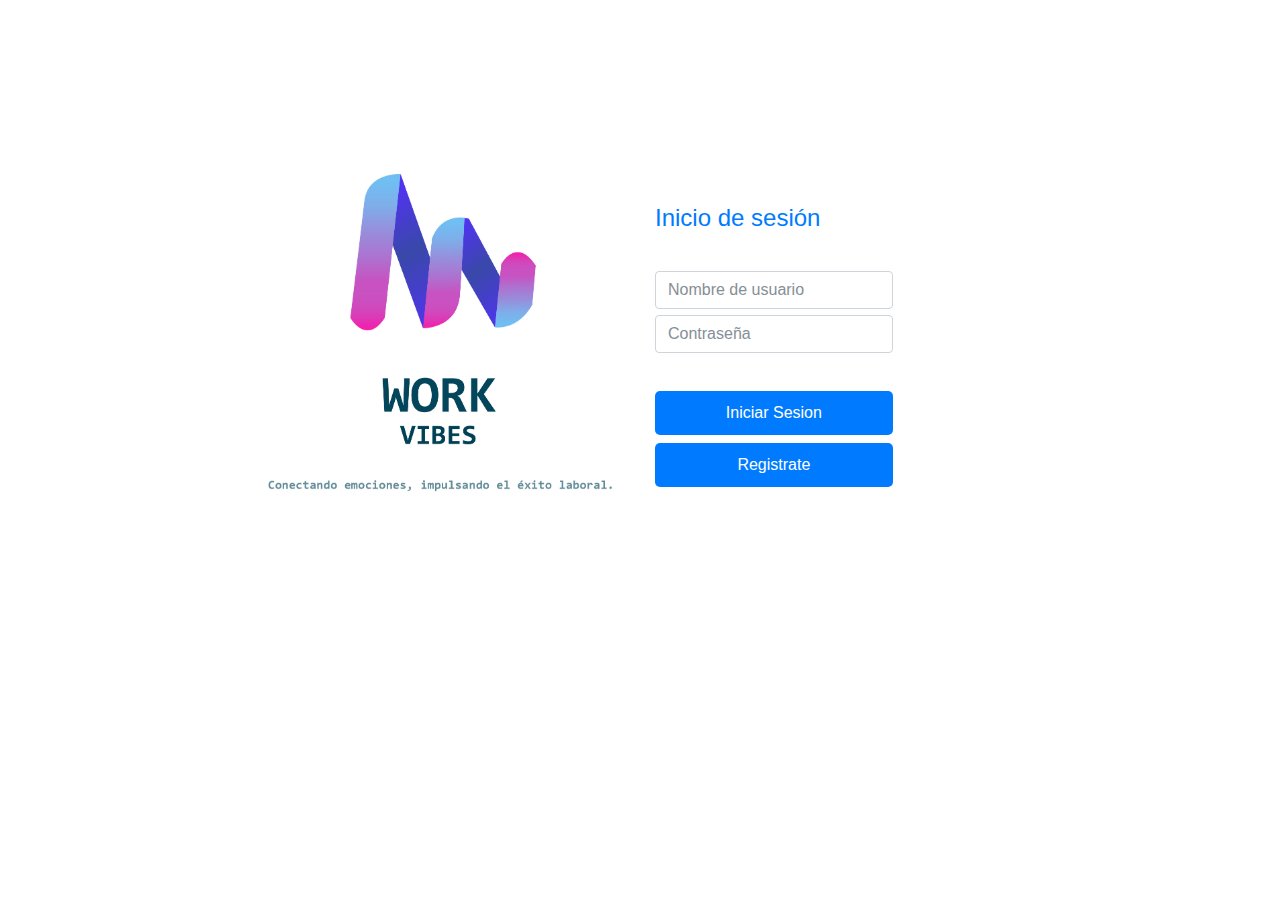
==== HTML/login.html @ 18ecb492 "Primer commit HTML" ====
<!DOCTYPE html>

<html lang="es">
<head>
	<meta charset="utf-8" />
	
	<title>WORK VIBES</title>
	
	<link rel="icon" type="image/png" href="imgs/fav_icon_WV.svg">
	<link rel="stylesheet" href="css/bootstrap.min.css">
	<link rel="stylesheet" href="css/estilos.css">
	<link href="https://fonts.googleapis.com/css?family=lato:300i,400,700&display=swap" rel="stylesheet">
	<link rel="stylesheet" href="fuentes_awesome/all.css">
	

    <script src="https://ajax.googleapis.com/ajax/libs/jquery/3.3.1/jquery.min.js"></script>
    <script src="https://maxcdn.bootstrapcdn.com/bootstrap/4.2.1/js/bootstrap.min.js"></script>

</head>
<body>
<br>
<div class="container" id="padding_container">
    <div class="row">
        <div class="col-12 col-md-6">
            <img src="imgs/Logo_WV.jpg" class="img_logo" alt="logo_mw">
        </div>
        <div class="col-12 col-md-6 inicio_Ses_Form">
            <h4>Inicio de sesión</h4>
            <br>
            <form action="" method="GET">
                <input type="text" placeholder="Nombre de usuario" class="form-control col-12 col-md-8"  id="nombre" name="nombre" required>
                <input type="text" placeholder="Contraseña" class="form-control col-12 col-md-8"  id="contraseña" name="Contraseña" required><br>
                <button type="button" class="form-control col-12 col-md-8"  id="btn_entrar" name="button" required>Iniciar Sesion</button>
                <a href="registro.html"><button type="button" class="form-control col-12 col-md-8"  id="btn_entrar" name="button" required>Registrate</button><br></a>
            </form>
            <!-- JAVASCRIPT BTN INCIAR SESION-->
        </div>
    </div>
</div>

</body>
</html>
---- HTML/css/estilos.css ----
/*CUERPO*/
.container {
    display: flex;
    flex-direction: column;
    align-items: center;
    justify-content: center;
}
.container-fluid {
 padding: 60px;
}

input{
    margin-top: 6px;
    margin-bottom: 6px;
}
#padding_container{
    padding-top: 150px;
}
.inicio_Ses_Form{
    padding-top: 30px;
}

#section_encargado{
    margin-top: 50px;
}

/*CAJAS FORMULARIO*/
#fecha{
    padding: 10px;
}
/*TEXTOS*/
h5{
    color: #007bff;
    padding: 5px;
    margin-bottom: 10px;
}
h4{
    color: #007bff
}
h3{
    padding-left: 60px;
    color: #007bff
}
.span_text{
    margin-right: 50px;
}
/*IMG*/
.img_logo {
    max-width: 100%;
    height: auto;
    max-height: 450px; /* Ajusta la altura máxima según lo necesites */
}
.logo_seccion{
    width: 25%;
}
/*BOTONES*/
#btn_entrar {
    margin-top: 8px;
    padding: 10px 20px;
    background-color: #007bff;
    color: #fff;
    border: none;
    border-radius: 5px;
    cursor: pointer;
}
#btn_next {
    margin-top: 20px;
    padding: 10px 20px;
    background-color: #007bff;
    color: #fff;
    border: none;
    border-radius: 5px;
    cursor: pointer;
}
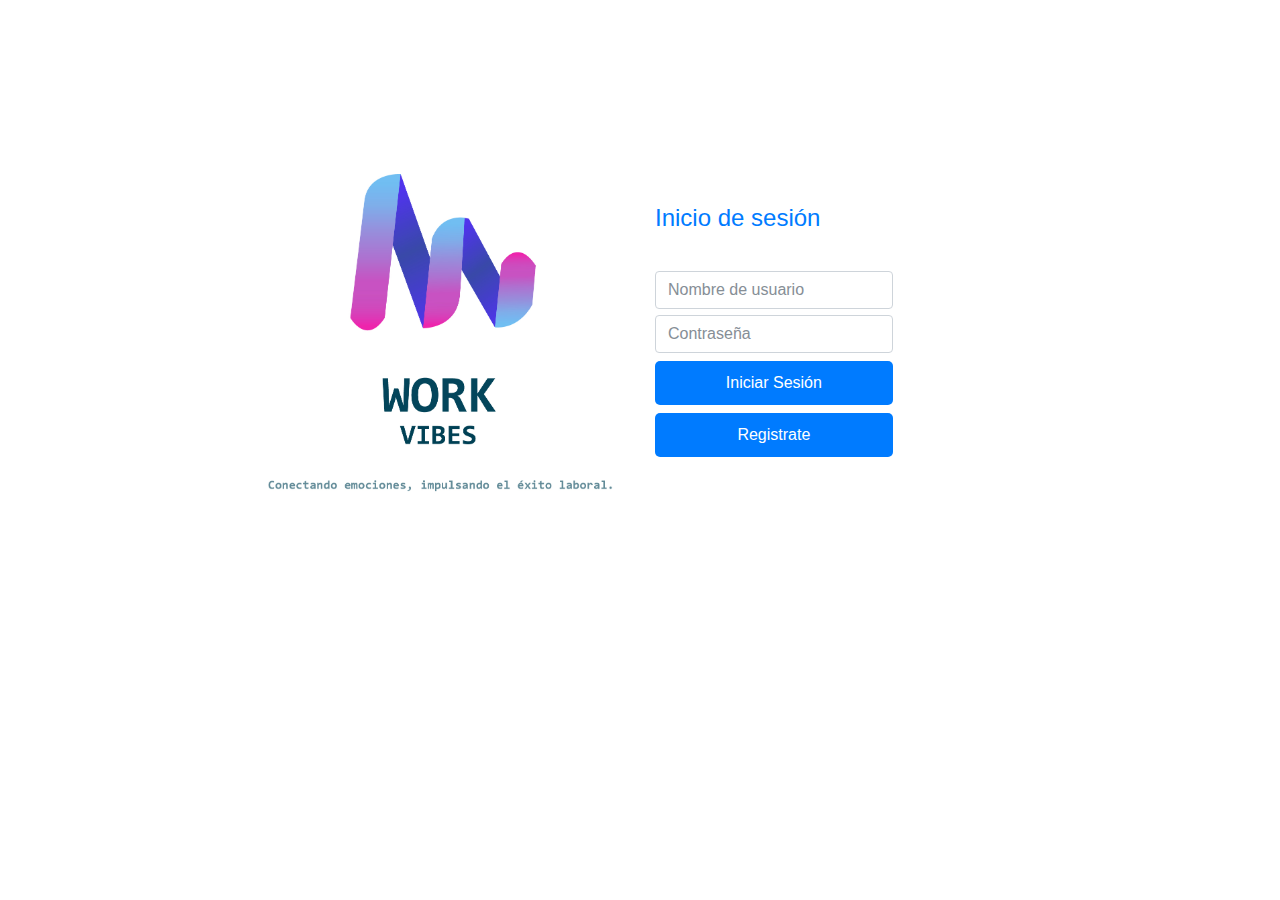
==== commit 62f23101: "Proyecto_juntado" ====
--- a/HTML/login.html
+++ b/HTML/login.html
@@ -11,7 +11,7 @@
 	<link rel="stylesheet" href="css/estilos.css">
 	<link href="https://fonts.googleapis.com/css?family=lato:300i,400,700&display=swap" rel="stylesheet">
 	<link rel="stylesheet" href="fuentes_awesome/all.css">
-	
+    <script src="js/Login.js"></script>
 
     <script src="https://ajax.googleapis.com/ajax/libs/jquery/3.3.1/jquery.min.js"></script>
     <script src="https://maxcdn.bootstrapcdn.com/bootstrap/4.2.1/js/bootstrap.min.js"></script>
@@ -27,10 +27,17 @@
         <div class="col-12 col-md-6 inicio_Ses_Form">
             <h4>Inicio de sesión</h4>
             <br>
-            <form action="" method="GET">
-                <input type="text" placeholder="Nombre de usuario" class="form-control col-12 col-md-8"  id="nombre" name="nombre" required>
-                <input type="text" placeholder="Contraseña" class="form-control col-12 col-md-8"  id="contraseña" name="Contraseña" required><br>
-                <button type="button" class="form-control col-12 col-md-8"  id="btn_entrar" name="button" required>Iniciar Sesion</button>
+            <form id="miFormulario" action="" method="GET">
+                <div>
+                    <input type="text" placeholder="Nombre de usuario" class="form-control col-12 col-md-8"  id="nombre" name="nombre" required>
+                    <span class="error-msg" id="nombre-error"></span>
+                </div>
+                <div>
+                    <input type="password" placeholder="Contraseña" class="form-control col-12 col-md-8"  id="contraseña" name="contraseña" required>
+                    <span class="error-msg" id="contraseña-error"></span>
+                </div>
+                
+                <button type="button" class="form-control col-12 col-md-8"  id="btn_entrar" name="button">Iniciar Sesión</button>
                 <a href="registro.html"><button type="button" class="form-control col-12 col-md-8"  id="btn_entrar" name="button" required>Registrate</button><br></a>
             </form>
             <!-- JAVASCRIPT BTN INCIAR SESION-->
--- a/HTML/css/estilos.css
+++ b/HTML/css/estilos.css
@@ -44,6 +44,12 @@
 .span_text{
     margin-right: 50px;
 }
+.text-area{
+    width:400px;
+    height:100px;
+    border: 2px solid gray;
+}
+
 /*IMG*/
 .img_logo {
     max-width: 100%;
@@ -52,6 +58,9 @@
 }
 .logo_seccion{
     width: 25%;
+}
+.emojis{
+width: 60%;
 }
 /*BOTONES*/
 #btn_entrar {
@@ -71,4 +80,27 @@
     border: none;
     border-radius: 5px;
     cursor: pointer;
-}+}
+.btn_emojis{
+    border: none;
+    border-radius: 5px;
+}
+
+/* Estilo para las cajas de texto cuando hay un error */
+input.error {
+    border: 1px solid red;
+}
+
+/* Estilo para los mensajes de error */
+
+.error-msg {
+    display: block;
+    color: red;
+    font-size: 12px;
+    margin-top: 4px;
+}
+
+.error {
+    color: red;
+    font-size: 12px;
+}
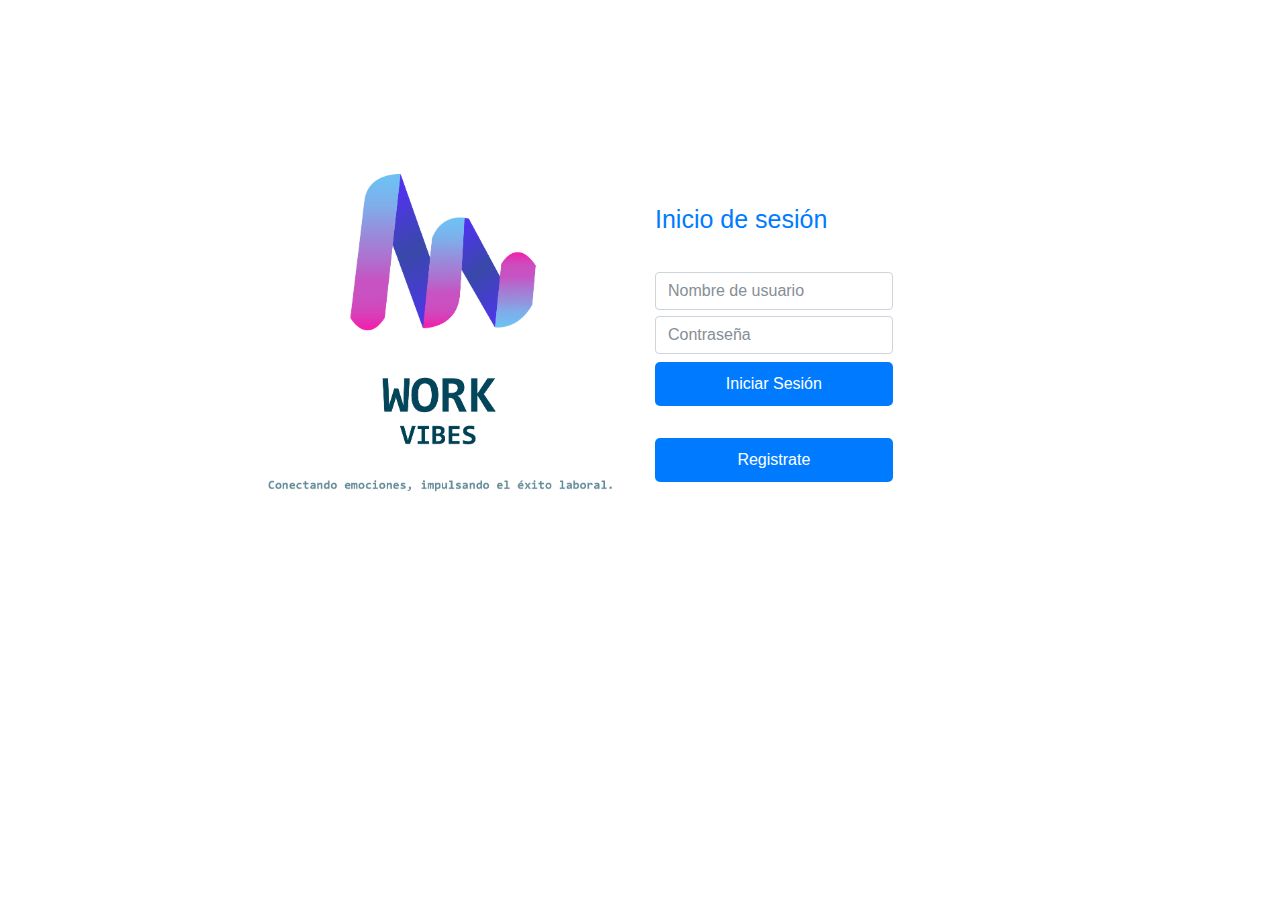
==== commit decba87a: "Commit_lunes_2" ====
--- a/HTML/login.html
+++ b/HTML/login.html
@@ -37,7 +37,7 @@
                     <span class="error-msg" id="contraseña-error"></span>
                 </div>
                 
-                <button type="button" class="form-control col-12 col-md-8"  id="btn_entrar" name="button">Iniciar Sesión</button>
+                <a href="lista_emociones.html"><button type="button" class="form-control col-12 col-md-8"  id="btn_entrar" name="button">Iniciar Sesión</button><br></a>
                 <a href="registro.html"><button type="button" class="form-control col-12 col-md-8"  id="btn_entrar" name="button" required>Registrate</button><br></a>
             </form>
             <!-- JAVASCRIPT BTN INCIAR SESION-->
--- a/HTML/css/estilos.css
+++ b/HTML/css/estilos.css
@@ -23,7 +23,128 @@
 #section_encargado{
     margin-top: 50px;
 }
-
+/*-- MENU --*/
+body {
+    font-size: 16px;
+    font-family: 'Raleway', arial, sans-serif;
+  }
+  
+h1 {
+  text-align: center;
+  font-size: 6em;
+  font-weight: 300;
+  position: absolute;
+  margin: 0;
+  top: 50%;
+  left: 50%;
+  -webkit-transform: translate(-50%, -50%);
+  transform: translate(-50%, -50%);
+}
+nav{
+    padding: 10px;
+}
+#mainnav ul {
+    padding-left: 10px;
+    position: fixed;
+    bottom: 0;
+    font-weight: 400;
+    z-index: 100;
+    min-width: 20em;
+}
+#mainnav li {
+  list-style: none;
+  margin: .5em 0 0;
+  font-size: 1.75em;
+}
+#mainnav li:hover span {
+  opacity: 1;
+  transition: 0.25s;
+}
+#mainnav li.invisible {
+  opacity: 0;
+  visibility: hidden;
+  transition: all 0.25s;
+}
+#mainnav li.animate {
+  opacity: 0;
+  animation-duration: 0.25s;
+  animation-name: easeOutBounce;
+  animation-fill-mode: forwards;
+}
+#mainnav li.animate:nth-child(4) {
+  animation-delay: 0s;
+}
+#mainnav li.animate:nth-child(4) {
+  animation-delay: 0.15s;
+}
+#mainnav li.animate:nth-child(4) {
+  animation-delay: 0.3s;
+}
+#mainnav li.animate:nth-child(4) {
+  animation-delay: 0.45s;
+}
+#mainnav a {
+  text-decoration: none;
+  color: #007bff;
+}
+#mainnav i {
+  border: 2px solid #007bff;
+  padding: .5em;
+  border-radius: 50%;
+}
+#mainnav span {
+  color: #fff;
+  padding: .35em;
+  margin-left: .5em;
+  border-radius: .2em;
+  font-size: .75em;
+  transition: .3s;
+  background: #007bff;
+  opacity: 0;
+  position: relative;
+}
+#mainnav span:before {
+  content: '';
+  width: 0px;
+  height: 0px;
+  position: absolute;
+  left: -.4em;
+  top: 50%;
+  margin-top: -.5em;
+  border-style: solid;
+  border-width: .5em .5em .5em 0;
+  border-color:#007bff;
+}
+  
+/* Imitates jQuery UI's ease-out-bounce animation effect */
+@keyframes easeOutBounce {
+  0% {
+    font-size: 0;
+  }
+  37% {
+    font-size: 1.75em;
+  }
+  55% {
+    font-size: 1.3125em;
+  }
+  73% {
+    font-size: 1.75em;
+  }
+  82% {
+    font-size: 1.6275em;
+  }
+  91% {
+    font-size: 1.75em;
+  }
+  96% {
+    font-size: 1.715em;
+  }
+  100% {
+    font-size: 1.75em;
+    opacity: 1;
+  }
+}
+  /*FIN ESTILOS MENU */
 /*CAJAS FORMULARIO*/
 #fecha{
     padding: 10px;
@@ -35,6 +156,7 @@
     margin-bottom: 10px;
 }
 h4{
+    font-size: 25px;
     color: #007bff
 }
 h3{
@@ -45,9 +167,10 @@
     margin-right: 50px;
 }
 .text-area{
-    width:400px;
     height:100px;
-    border: 2px solid gray;
+    width: 400px;
+    border: 2px solid rgba(128, 128, 128, 0.684);
+    border-radius: 5px;
 }
 
 /*IMG*/
@@ -56,12 +179,42 @@
     height: auto;
     max-height: 450px; /* Ajusta la altura máxima según lo necesites */
 }
+.img_tickAzul{
+width: 0%;
+}
+#img_editar{
+    width: 55%;
+}
+#img_aniadir{
+    width: 50%;
+}
+#img_eliminar{
+    width: 60%;
+}
+
+#emoji_emociones{
+    width: 10%;
+}
 .logo_seccion{
     width: 25%;
 }
 .emojis{
 width: 60%;
 }
+.btn_emojis{
+    transition: transform 0.3s ease;
+}
+.btn_emojis:hover {
+    transform: scale(1.3);
+}
+/*btn editar emocion*/
+.btns_emociones {
+    transition: transform 0.3s ease;
+}
+.btns_emociones:hover {
+    transform: scale(1.3);
+}
+
 /*BOTONES*/
 #btn_entrar {
     margin-top: 8px;
@@ -86,6 +239,21 @@
     border-radius: 5px;
 }
 
+/*TABLA*/
+th{
+    font-size: 22px;
+    text-align: center;
+    padding: 4px 10px 3px 10px;
+    border-bottom: 2px solid black;
+}
+td{
+    padding: 8px;
+}
+#stilo_tabla{
+    border: 2px solid gray;
+    border-radius: 5px;
+}
+
 /* Estilo para las cajas de texto cuando hay un error */
 input.error {
     border: 1px solid red;
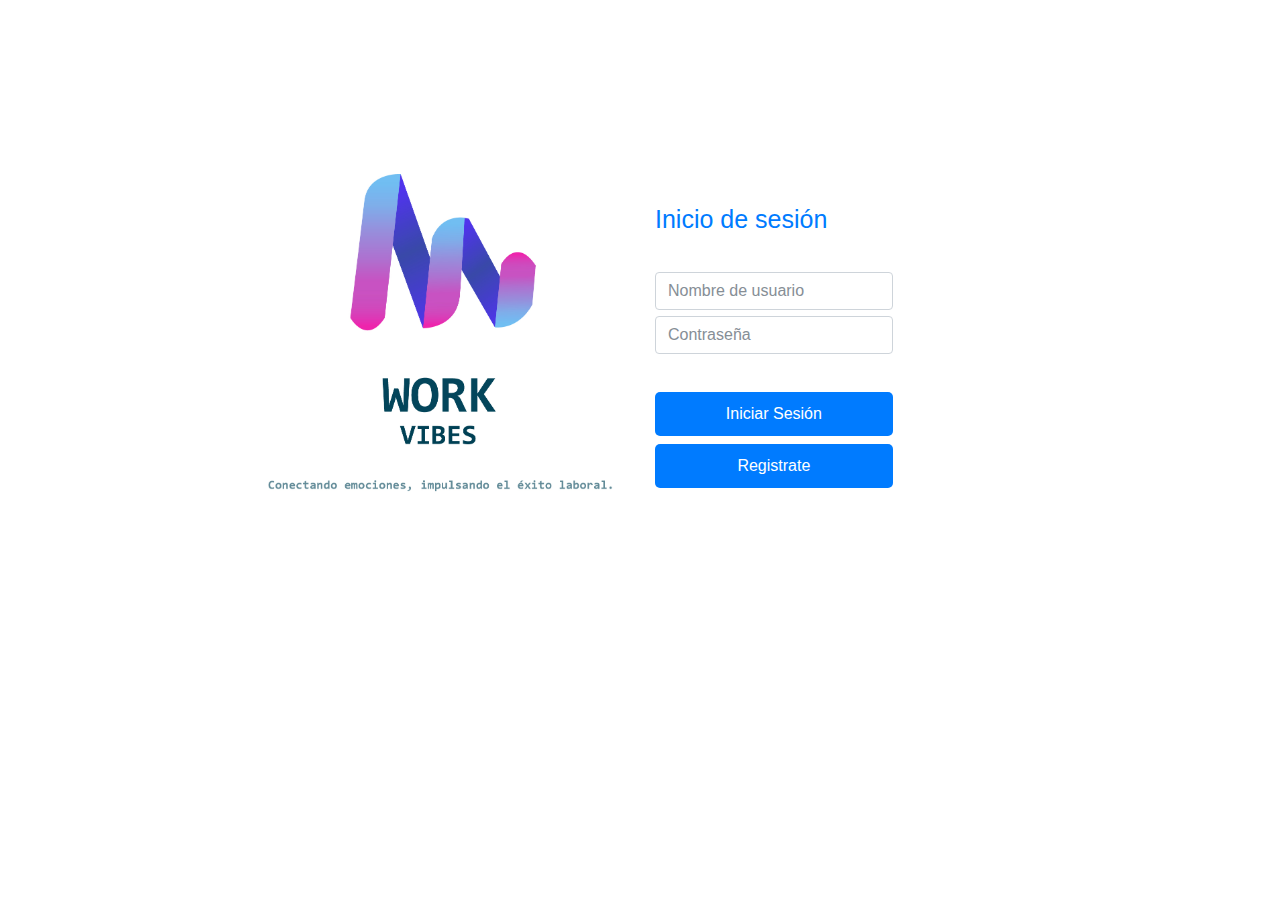
==== commit c6acf29a: "Commit_3_lunes" ====
--- a/HTML/login.html
+++ b/HTML/login.html
@@ -12,7 +12,6 @@
 	<link href="https://fonts.googleapis.com/css?family=lato:300i,400,700&display=swap" rel="stylesheet">
 	<link rel="stylesheet" href="fuentes_awesome/all.css">
     <script src="js/Login.js"></script>
-
     <script src="https://ajax.googleapis.com/ajax/libs/jquery/3.3.1/jquery.min.js"></script>
     <script src="https://maxcdn.bootstrapcdn.com/bootstrap/4.2.1/js/bootstrap.min.js"></script>
 
@@ -33,12 +32,11 @@
                     <span class="error-msg" id="nombre-error"></span>
                 </div>
                 <div>
-                    <input type="password" placeholder="Contraseña" class="form-control col-12 col-md-8"  id="contraseña" name="contraseña" required>
+                    <input type="password" placeholder="Contraseña" class="form-control col-12 col-md-8"  id="contraseña" name="contraseña" required><br>
                     <span class="error-msg" id="contraseña-error"></span>
                 </div>
-                
-                <a href="lista_emociones.html"><button type="button" class="form-control col-12 col-md-8"  id="btn_entrar" name="button">Iniciar Sesión</button><br></a>
-                <a href="registro.html"><button type="button" class="form-control col-12 col-md-8"  id="btn_entrar" name="button" required>Registrate</button><br></a>
+                <a href="lista_emociones.html"><button type="button" class="form-control col-12 col-md-8"  id="btn_entrar" name="button">Iniciar Sesión</button></a>
+                <a href="registro.html"><button type="button" class="form-control col-12 col-md-8"  id="btn_entrar" name="button" required>Registrate</button></a>
             </form>
             <!-- JAVASCRIPT BTN INCIAR SESION-->
         </div>
--- a/HTML/css/estilos.css
+++ b/HTML/css/estilos.css
@@ -272,3 +272,15 @@
     color: red;
     font-size: 12px;
 }
+
+/* Estilo para los mensajes de error */
+.error-message {
+    display: block;
+    color: red;
+    font-size: 12px;
+    margin-top: 4px;
+}
+
+.input-error {
+    border: 1px solid red;
+}
